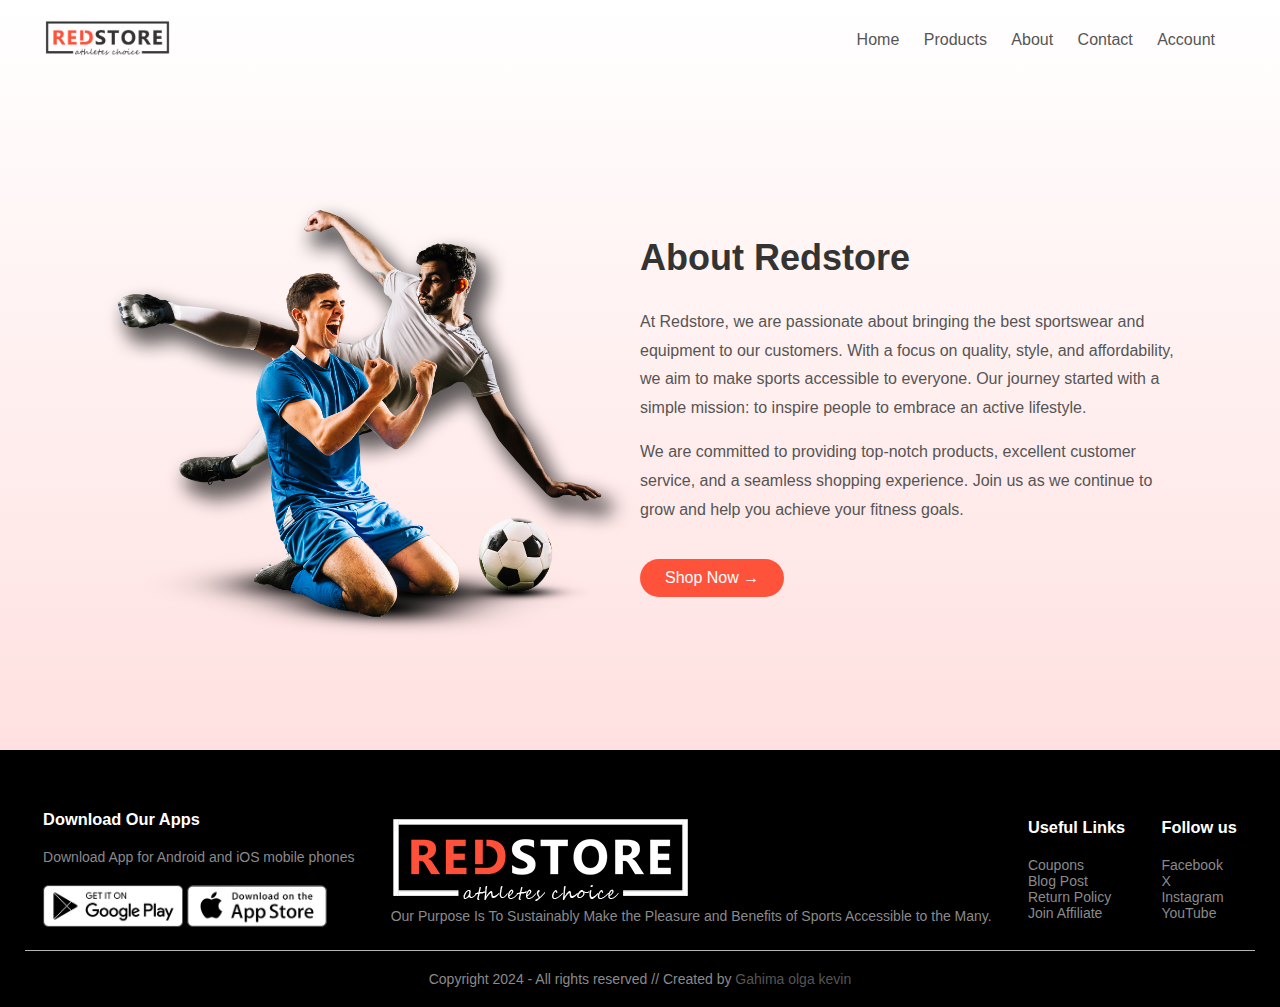
==== about.html @ e7cd4cfa "Add files via upload" ====
<!DOCTYPE html>
<html lang="en">
<head>
    <meta charset="UTF-8">
    <meta name="viewport" content="width=device-width, initial-scale=1.0">
    <title>About - Redstore</title>
    <link rel="stylesheet" href="style.css">
</head>
<body>

    <!--------------------------------- Navigation Bar ---------------------------->
    <div class="container">
        <div class="navbar">
            <div class="logo">
                <a href="index.html"><img src="logo.png" width="125px"></a>
            </div>
            <nav>
                <ul id="MenuItems">
                    <li><a href="index.html">Home</a></li>
                    <li><a href="products.html">Products</a></li>
                    <li><a href="about.html">About</a></li>
                    <li><a href="contact.html">Contact</a></li>
                    <li><a href="account.html">Account</a></li>
                </ul>
            </nav>
            <img src="menu.png" class="menu-icon" onclick="menutoggle()">
        </div>
    </div>

    <!----------------------- About Section -------------------------------------->
    <div class="small-container about-page">
        <div class="row">
            <div class="col-2">
                <img src="image1.png" alt="About Us" style="width: 100%;">
            </div>
            <div class="col-2">
                <h1>About Redstore</h1>
                <p>At Redstore, we are passionate about bringing the best sportswear and equipment to our customers. With a focus on quality, style, and affordability, we aim to make sports accessible to everyone. Our journey started with a simple mission: to inspire people to embrace an active lifestyle.</p>
                <p>We are committed to providing top-notch products, excellent customer service, and a seamless shopping experience. Join us as we continue to grow and help you achieve your fitness goals.</p>
                <a href="products.html" class="btn">Shop Now &#8594;</a>
            </div>
        </div>
    </div>

    <!------------------------ Footer --------------------------------->
    <div class="footer">
        <div class="container">
            <div class="row">
                <div class="fotter-col-1">
                    <h3>Download Our Apps</h3>
                    <p>Download App for Android and iOS mobile phones</p>
                    <div class="app-logo">
                        <img src="play-store.png">
                        <img src="app-store.png">
                    </div>
                </div>
                <div class="fotter-col-2">
                    <img src="logo-white.png">
                    <p>Our Purpose Is To Sustainably Make the Pleasure and Benefits of Sports Accessible to the Many.</p>
                </div>
                <div class="fotter-col-3">
                    <h3>Useful Links</h3>
                    <ul>
                        <li>Coupons</li>
                        <li>Blog Post</li>
                        <li>Return Policy</li>
                        <li>Join Affiliate</li>
                    </ul>
                </div>
                <div class="fotter-col-4">
                    <h3>Follow us</h3>
                    <ul>
                        <li>Facebook</li>
                        <li>X</li>
                        <li>Instagram</li>
                        <li>YouTube</li>
                    </ul>
                </div>
            </div>
            <hr>
            <p class="Copyright">Copyright 2024 - All rights reserved // Created by <a href="https://gahimakev.github.io/portfolio/">Gahima olga kevin</a></p>
        </div>
    </div>

</body>
</html>
---- style.css ----
*{
    margin: 0;
    padding: 0;
    box-sizing: border-box;
}

body{
    font-family: 'poppins',sans-serif;
    background: linear-gradient(to bottom, #ffffff, #ffd6d6);
}

.navbar{
    display: flex;
    align-items: center;
    padding: 20px;
}
nav{
    flex: 1;
    text-align: right;
}
nav ul{
    display: inline-block;
    list-style-type: none;
}
nav ul li{
    display: inline-block;
    margin-right: 20px;
}
a{
    text-decoration: none;
    color: #555;
}
p{
    color: #555;
}
.container{
    max-width: 1300px;
    margin: auto;
    padding-left: 25px;
    padding-right: 25px;
}
.row{
    display: flex;
    align-items: center;
    flex-wrap: wrap;
    justify-content: space-around;
}
.col-2{
    flex-basis: 50%;
    min-width: 300px;
}
.col-2 img{
    max-width: 100%;
    padding: 50px 0;
}
.col-2 h1{
    font-size: 50px;
    line-height: 60px;
    margin: 25px 0;
}
.btn{
    display: inline-block;
    background: #ff523b;
    color: #fff;
    padding: 8px 30px;
    margin: 30px 0;
    border-radius: 30px;
    transition:background 0.5s;
}

.btn:hover{
    background: #563434;
}
.header{
    background:radial-gradient(#fff,#ffd6d6);
}
.header .row{
    margin-top: 70px;
}
 .categories{
    margin: 70px 0;
 }
 .col-3{
    flex-basis: 30%;
    min-width: 250px;
    margin-bottom: 30px;
 }
 .col-3 img{
    width: 100%;
 }
 .small-container{
    max-width: 1080px;
    margin: auto;
    padding-left: 25px;
    padding-right: 25px;
 }
 .col-4{
    flex-basis: 25%;
    padding: 10px;
    min-width:  200px;
    margin-bottom: 50px;
    transition: transform 0.5s;
 }
 .col-4 img{
    width: 100%;
 }
 .title{
    text-align: center;
    margin: 0 auto 80px;
    position: relative;
    line-height: 60px;
    color: #555;
 }
 .title::after{
    content: '';
    background: #ff523b;
    width: 80px;
    height: 5px;
    border-radius: 5px;
    position: absolute;
    bottom: 0;
    left: 50%;
    transform: translateX(-50%);
 }

h4{
        color:#555;
        font-weight: normal;
 }
.col-4 p{
        font-size: 14px;
 }
.rating {
    color: #ff523b;
}

.col-4:hover{
    transform: translateY(-5px);

}   
/*----------- offer -------- */ 
.offer{
    width: 100%;
    background:radial-gradient(#fff,#ffd6d6);
    margin-top: 80px;
    padding: 50px 0;
    text-align: center;
}
.col-2 .offer-img{
    padding: 50px;
}
small{
    color: #555;
}

/*-------- testimonial --------------*/
.testimonial{
    padding-top: 100px;
}
.testimonial .col-3{
    text-align: center;
    padding: 40px 20px;
    box-shadow: 0 0 20px 0px rgba(0,0,0,0.1);
    cursor: pointer;
    transition: transform 0.5s;
}
.testimonial .col-3 img{
    width: 50px;
    margin-top: 20px;
    border-radius: 50%;
}
.testimonial .col-3:hover{
    transform: translateY(-10px);
}
.bx.bxs-quote-alt-left{
 font-size: 34px;
 color: #ff523b;
}
.col-3 p{
    font-size: 12px;
    margin: 12px 0;
    color: #777;
}
.testimonial .col-3 h3{
    font-weight: 600;
    color: #555;
    font-size: 16px;
}
/*---------------------- brands -----------------------*/
.brands{
margin: 100px auto;
}
.col-5{
    width: 160px;
}
.col-5 img{
    width: 100%;
    cursor: pointer;
    filter: grayscale(100%);
}
.col-5 img:hover{
    filter: grayscale(0);
}

/* ------------------------footer ------------------------*/

.footer{
    width: 100%;
    background: #000;
    color: #8a8a8a;
    font-size: 14px;
    padding: 60px 0 20px;
}
.footer p{
    color: #8a8a8a;
}
.footer h3{
    color: #fff;
    margin-bottom: 20px;
}
.footer-col-1 ,.footer-col-2 , .footer-col-3, .footer-col-4{
min-width: 250px;
margin-bottom: 20px;
}
.footer-col-1{
    flex-basis: 30%;
}
.footer-col-2{
    flex: 1;
    text-align: center;
}
.footer-col-2 img{
width: 180px;
margin-bottom: 20px;
}
.footer-col-3, .footer-col-4{
    flex-basis: 12%;
    text-align: center;
}
ul{
    list-style-type: none;
}
.app-logo{
    margin-top: 20px;
}
.app-logo img{
    width: 140px;
}
.footer hr{
    border: none;
    background: #b5b5b5;
    height: 1px;
    margin: 20px 0;
}
.Copyright{
    text-align: center;
}
.menu-icon{
    width: 28px;
    margin-left: 20px;
    display: none;
}
/*---------------------- media query for menu ---------------------------- */

@media only screen and (max-width: 800px){
    nav ul{
        position: absolute;
        top: 70px;
        left: 0;
        background: #333;
        width: 100%;
        overflow: hidden;
        transition: max-height 0.5s;

    }
    nav ul li{
        display: block;
        margin-right: 50px;
        margin-top: 10px;
        margin-bottom: 10px;
    }
    nav ul li a{
        color: #fff;
    }
    .menu-icon{
        display: block;
        Cursor: pointer;
    }
}
/*------------- all products page ------------------*/

.row-2{
    justify-content: space-between;
    margin: 100px auto 50px;
}
select{
    border: 1px solid #ff523b;
    padding: 5px;
}
select:focus{
    outline: none;
}
.page-btn{
    margin:0 auto  80px;
}
.page-btn span{
    display: inline-block;
    border: 1px solid #ff523b;
    margin-left: 10px;
    width: 40px;
    height: 40px;
    text-align: center;
    line-height: 40px;
    cursor: pointer;
}
.page-btn span:hover{
    background: #ff523b;
    color:#fff;
}
/*--------------------- single product details -----------------------*/
.single-product{
    margin-top: 80px;
}
.single-product .col-2 img{
    padding: 0;
}
.single-product .col-2{
    padding: 20px;
}
.single-product h4{
    margin: 20px 0;
    font-size: 22px;
    font-weight: bold;
}
.single-product select{
    display: block;
    padding: 10px;
    margin-top: 20px;
}
.select-product input{
    width: 50px;
    height: 40px;
    padding-left: 10px;
    font-size: 20px;
    margin-right: 10px;
    border: 1px solid #ff523b;
}
input:focus{
    outline: none;
}
.single-product .bx{
    color: #ff523b;
    margin-left: 10px
}
.small-img-row{
    display: flex;
    justify-content: space-between;
}
.small-img-col{
    flex-basis: 24%;
    cursor: pointer;
}

/*---------------- cart items details ---------------*/

.cart-page{
    margin: 80px auto;
}
table{
    width: 100%;
    border-collapse: collapse;
}
.cart-info{
    display: flex;
    flex-wrap: wrap;
}
th{
    text-align: left;
    padding: 5px;
    color: #fff;
    background: #ff523b;
    font-weight: normal;
}
td{
    padding: 10px 5px;
}
td input{
    width: 40px;
    height: 30px;
    padding: 5px;
}
td a{
    color: #ff523b;
    font-size: 12px;
}
td img{
    width: 80px;
    height: 80px;
    margin-right: 10px;
}
.total-price{
    display: flex;
    justify-content: flex-end;
}
.total-price table{
    border-top: 3px solid #ff523b;
    width: 100%;
    max-width: 400px;
}
td:last-child{
    text-align: right;
}
th:last-child{
    text-align: right;
}
/*----------------------- account-page --------------------------------*/
.account-page{
    padding: 50px 0;
    background: radial-gradient(#fff,#ffd6d6);
}
.form-container{
    background: #fff;
    width: 300px;
    height: 400px;
    position: relative;
    text-align: center;
    padding: 20px 0;
    margin: auto;
    box-shadow: 0 0 20px 0px rgba(0,0,0,0.1);
    overflow: hidden;
}
.form-container span{
    font-weight: bold;
    padding: 0 10px;
    color: #555;
    cursor: pointer;
    width: 100px;
    display: inline-block;
}
.form-btn{
    display: inline-block;
}
.form-container form{
    max-width: 300px;
    padding: 0 20px;
    position: absolute;
    top: 130px;
    transition: transform 1s;

}
form input{
    width: 100%;
    height: 30px;
    margin: 10px 0;
    padding: 0 10px;
    border: 1px solid #ccc;
}
form .btn{
    width: 100%;
    border: none;
    cursor: pointer;
    margin: 10px 0;
}
form .btn:focus{
    outline: none;
}
#LoginForm{
    left: -300px;
}
#RegForm{
    left: 0;
}
form a{
    font-size: 12px; 
}
#Indicator{
    width: 100px;
    border: none;
    background: #ff523b;
    height: 3px;
    margin-top: 8px;
    transform:  translateX(100px);
    transition: transform 1s;
}
/*------------------------- About Page ----------------------------------*/


.about-page {
    padding: 50px 0;
}

.about-page .col-2 h1 {
    font-size: 36px;
    margin-bottom: 20px;
    color: #333;
}

.about-page .col-2 p {
    margin: 15px 0;
    font-size: 16px;
    line-height: 1.8;
    color: #555;
}

.about-page .btn {
    display: inline-block;
    background: #ff523b;
    color: #fff;
    padding: 10px 25px;
    margin-top: 20px;
    border-radius: 30px;
    transition: background 0.3s;
}

.about-page .btn:hover {
    background: #563434;
}
/*----------------------------- Contact Page -----------------------------------------*/
.contact-page {
    padding: 50px 0;
}

.contact-page h1 {
    font-size: 36px;
    margin-bottom: 20px;
    color: #333;
    text-align: center;
}

.contact-page p {
    margin-bottom: 20px;
    font-size: 16px;
    line-height: 1.6;
    text-align: center;
    color: #555;
}

.contact-page form {
    display: flex;
    flex-direction: column;
    align-items: center;
    max-width: 500px;
    margin: 0 auto;
}

.contact-page form input,
.contact-page form textarea {
    width: 100%;
    margin-bottom: 15px;
    padding: 10px;
    border: 1px solid #ddd;
    border-radius: 5px;
    font-size: 14px;
    outline: none;
}

.h2{
    text-align: center;
}

.contact-page form input:focus,
.contact-page form textarea:focus {
    border-color: #ff523b;
}

.contact-page .btn {
    background: #ff523b;
    color: #fff;
    border: none;
    padding: 10px 25px;
    border-radius: 30px;
    cursor: pointer;
    transition: background 0.3s;
}

.contact-page .btn:hover {
    background: #563434;
}


/*----------------- media qeury for less than 600 screen size ---------------------*/
@media only screen and (max-width: 600px){
.row{
    text-align: center;
}
.col-2, .col-3, .col-4{
    flex-basis: 100%;
}
.single-product .row{
    text-align: left;
}
.single-product .col-2{
padding: 20px 0;
}
.single-product h1{
    font-size: 26px;
    line-height: 32px;
}
.cart-info p{
    display: none;
}




}
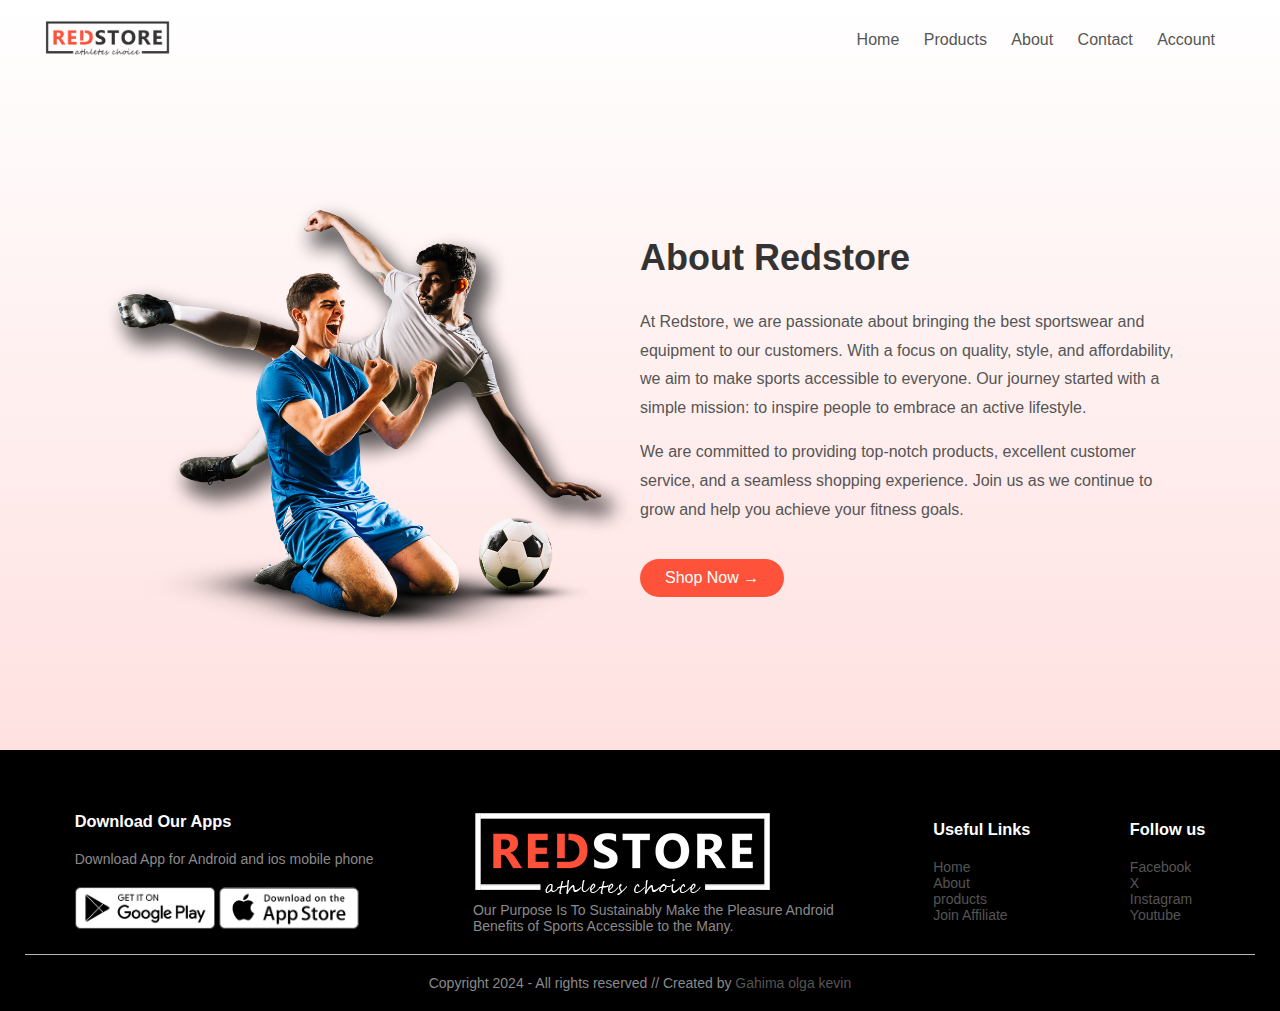
==== commit eecda9ea: "Update about.html" ====
--- a/about.html
+++ b/about.html
@@ -47,39 +47,41 @@
         <div class="container">
             <div class="row">
                 <div class="fotter-col-1">
-                    <h3>Download Our Apps</h3>
-                    <p>Download App for Android and iOS mobile phones</p>
-                    <div class="app-logo">
-                        <img src="play-store.png">
-                        <img src="app-store.png">
-                    </div>
+                 <h3>Download Our Apps</h3>
+                 <p>Download App for Android and ios mobile phone</p>
+                 <div class="app-logo">
+                    <img src="play-store.png">
+                    <img src="app-store.png">
+                 </div>
                 </div>
                 <div class="fotter-col-2">
-                    <img src="logo-white.png">
-                    <p>Our Purpose Is To Sustainably Make the Pleasure and Benefits of Sports Accessible to the Many.</p>
+                    <a href="index.html"><img src="logo-white.png"></a>
+                    <p>Our Purpose Is To Sustainably Make the Pleasure Android
+                       <br> Benefits of Sports Accessible to the Many.</p>
                 </div>
                 <div class="fotter-col-3">
-                    <h3>Useful Links</h3>
-                    <ul>
-                        <li>Coupons</li>
-                        <li>Blog Post</li>
-                        <li>Return Policy</li>
-                        <li>Join Affiliate</li>
-                    </ul>
-                </div>
-                <div class="fotter-col-4">
+                   <h3>Useful Links</h3>
+                   <ul>
+                    <a href="index.html"><li>Home</li></a>
+                    <a href="about.html"><li>About</li></a>
+                    <a href="products.html"><li>products</li></a>
+                    <a href="account.html"><li>Join Affiliate</li></a>
+                   </uL>
+                   </div>
+                   <div class="fotter-col-4">
                     <h3>Follow us</h3>
                     <ul>
-                        <li>Facebook</li>
-                        <li>X</li>
-                        <li>Instagram</li>
-                        <li>YouTube</li>
+                     <a href="https://web.facebook.com/?_rdc=1&_rdr#"><li>Facebook</li></a>
+                     <a href="x.com"><li>X</li></a>
+                     <a href="https://www.instagram.com/amk_vn/"><li>Instagram</li></a>
+                     <a href="youtube.com"><li>Youtube</li></a>
                     </ul>
-                </div>
+                    </div>
             </div>
             <hr>
             <p class="Copyright">Copyright 2024 - All rights reserved // Created by <a href="https://gahimakev.github.io/portfolio/">Gahima olga kevin</a></p>
         </div>
+     </div>
     </div>
 
 </body>
